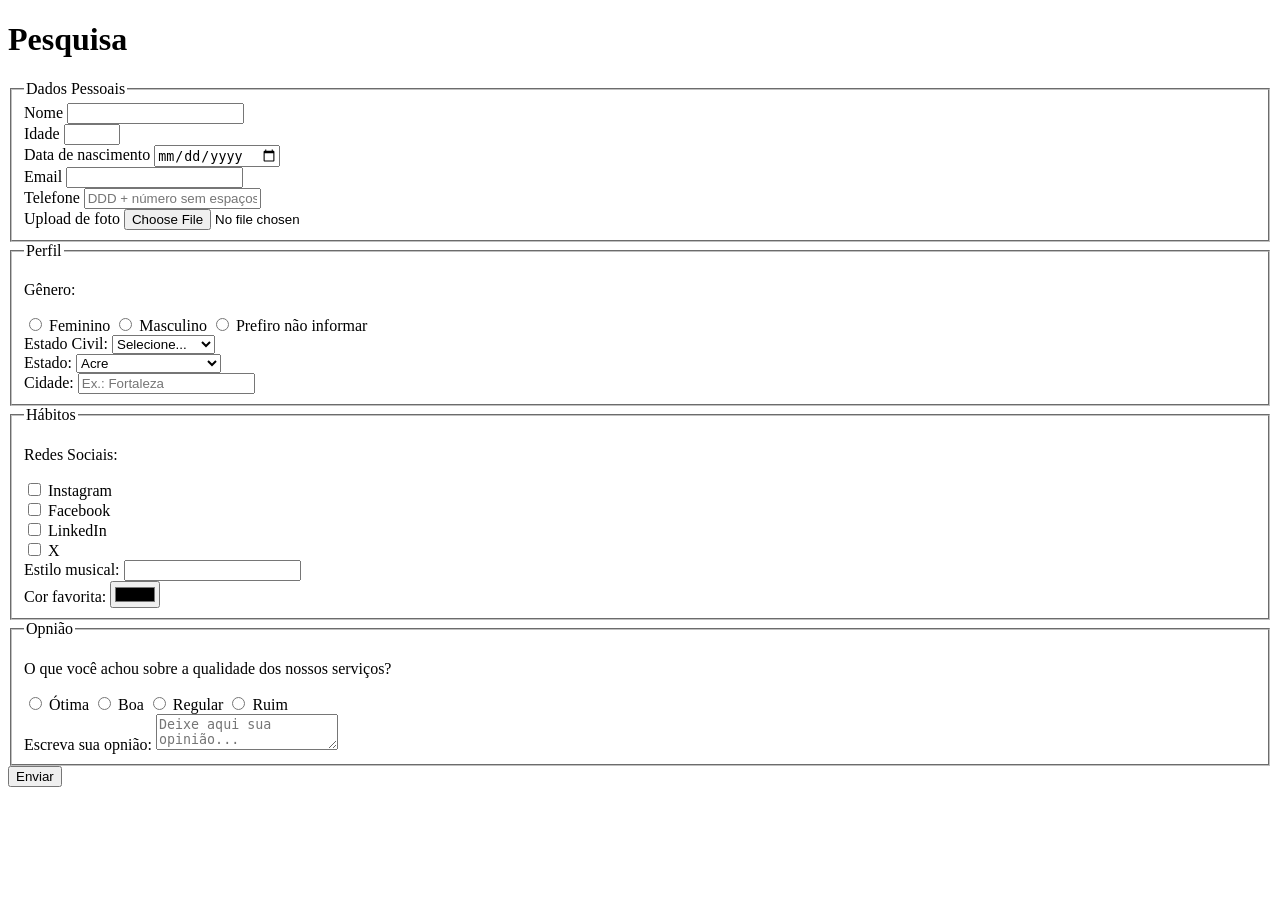
==== culturama/index.html @ 1d3f9b26 "feat: Add opnion and comment" ====
<!DOCTYPE html>
<html lang="pt-br">
  <head>
    <meta charset="UTF-8" />
    <meta name="viewport" content="width=device-width, initial-scale=1.0" />
    <title>Pesquisa Culturama</title>
  </head>
  <body>
    <header>
      <h1>Pesquisa</h1>
    </header>
    <section>
      <form action="" method="get">
        <fieldset>
          <legend>Dados Pessoais</legend>
          <label for="name">Nome</label>
          <input id="name" type="text" name="userName" required />
          <br />
          <label for="age">Idade</label>
          <input id="age" type="number" name="userAge" min="12" max="100" required />
          <br />
          <label for="birthDate">Data de nascimento</label>
          <input id="birthDate" type="date" name="birthDate" />
          <br />
          <label for="email">Email</label>
          <input id="email" type="email" name="userEmail" required />
          <br />
          <label for="phone">Telefone</label>
          <input
          id="phone"
            type="tel"
            name="userPhoneNumber"
            pattern="[0-9]{11}"
            placeholder="DDD + número sem espaços ou hífens"
          />
          <br />
          <label for="image">Upload de foto</label>
          <input id="image" type="file" accept="image/*" name="userImage" />
        </fieldset>

        <fieldset>
          <legend>Perfil</legend>
          <p>Gênero:</p>
          <input id="fem" type="radio" name="userGender" value="Feminino">
          <label for="fem">Feminino</label>
          
          <input id="masc" type="radio" name="userGender" value="Masculino">
          <label for="masc">Masculino</label>
          
          <input id="notInformed" type="radio" name="userGender" value="notInformed">
          <label for="notInformed">Prefiro não informar</label>
          <br>

          <label for="maritalStatus">Estado Civil:</label>
          <select id="maritalStatus" name="userMaritalStatus">
            <option value="notInformed">Selecione...</option>
            <option value="solteiro">Solteiro(a)</option>
            <option value="casado">Casado(a)</option>
            <option value="divorciado">Divorciado(a)</option>
            <option value="casado">União estável</option> 
          </select>
          <br>

          <label for="state">Estado:</label>
          <select id="state" name="userState" required>
            <option value="acre">Acre</option>
            <option value="alagoas">Alagoas</option>
            <option value="amapa">Amapá</option>
            <option value="amazonas">Amazonas</option>
            <option value="bahia">Bahia</option>
            <option value="ceara">Ceará</option>
            <option value="distritoFederal">Distrito Federal</option>
            <option value="espiritoSanto">Espirito Santo</option>
            <option value="goias">Goiás</option>
            <option value="maranhao">Maranhão</option>
            <option value="matoGrossoDoSul">Mato Grosso do Sul</option>
            <option value="matoGrosso">Mato Grosso</option>
            <option value="minasGerais">Minas Gerais</option>
            <option value="para">Pará</option>
            <option value="paraiba">Paraíba</option>
            <option value="parana">Paraná</option>
            <option value="pernambuco">Pernambuco</option>
            <option value="piaui">Piauí</option>
            <option value="rioDeJaneiro">Rio de Janeiro</option>
            <option value="rioGrandeDoNorte">Rio Grande do Norte</option>
            <option value="rioGrandeDoSul">Rio Grande do Sul</option>
            <option value="rondonia">Rondônia</option>
            <option value="roraima">Roraima</option>
            <option value="santaCatarina">Santa Catarina</option>
            <option value="saoPaulo">São Paulo</option>
            <option value="sergipe">Sergipe</option>
            <option value="tocatins">Tocantins</option>
          </select>
          <br>

          <label for="city">Cidade:</label>
          <input id="city" type="text" name="userCity" placeholder="Ex.: Fortaleza" />

        </fieldset>

        <fieldset>
          <legend>Hábitos</legend>
          <p>Redes Sociais:</p>
          <input id="instagram" type="checkbox" name="social" value="instagram">
          <label for="instagram">Instagram</label>
          <br>
          <input id="facebook" type="checkbox" name="social" value="facebook">
          <label for="facebook">Facebook</label>
          <br>
          <input id="linkedin" type="checkbox" name="social" value="linkedin">
          <label for="linkedin">LinkedIn</label>
          <br>
          <input id="X" type="checkbox" name="social" value="X">
          <label for="X">X</label>
          <br>

          <label for="musicStyle">Estilo musical:</label>
          <input type="text" name="userMusicSTyle" id="musicStyle" list="musicTypes">
          <datalist id="musicTypes">
            <option value="Rock">
            <option value="Pop">
            <option value="Sertanejo">
            <option value="Funk">
            <option value="Clássica">
          </datalist>
          <br>

          <label for="favoriteColor">Cor favorita:</label>
          <input type="color" name="userFavoriteColor" id="favoriteColor">
        </fieldset>

        <fieldset>
          <legend>Opnião</legend>
          <p>O que você achou sobre a qualidade dos nossos serviços?</p>
          <input id="otima" type="radio" name="userServiceOpnion" value="otima">
          <label for="otima">Ótima</label>
          <input id="boa" type="radio" name="userServiceOpnion" value="boa">
          <label for="boa">Boa</label>
          <input id="regular" type="radio" name="userServiceOpnion" value="regular">
          <label for="regular">Regular</label>
          <input id="ruim" type="radio" name="userServiceOpnion" value="ruim">
          <label for="ruim">Ruim</label>
          <br>
          
          <label for="comment">Escreva sua opnião:</label>
          <textarea name="userComment" id="comment" placeholder="Deixe aqui sua opinião..."></textarea>
        </fieldset>
        <button type="submit">Enviar</button>
      </form>
    </section>
  </body>
</html>
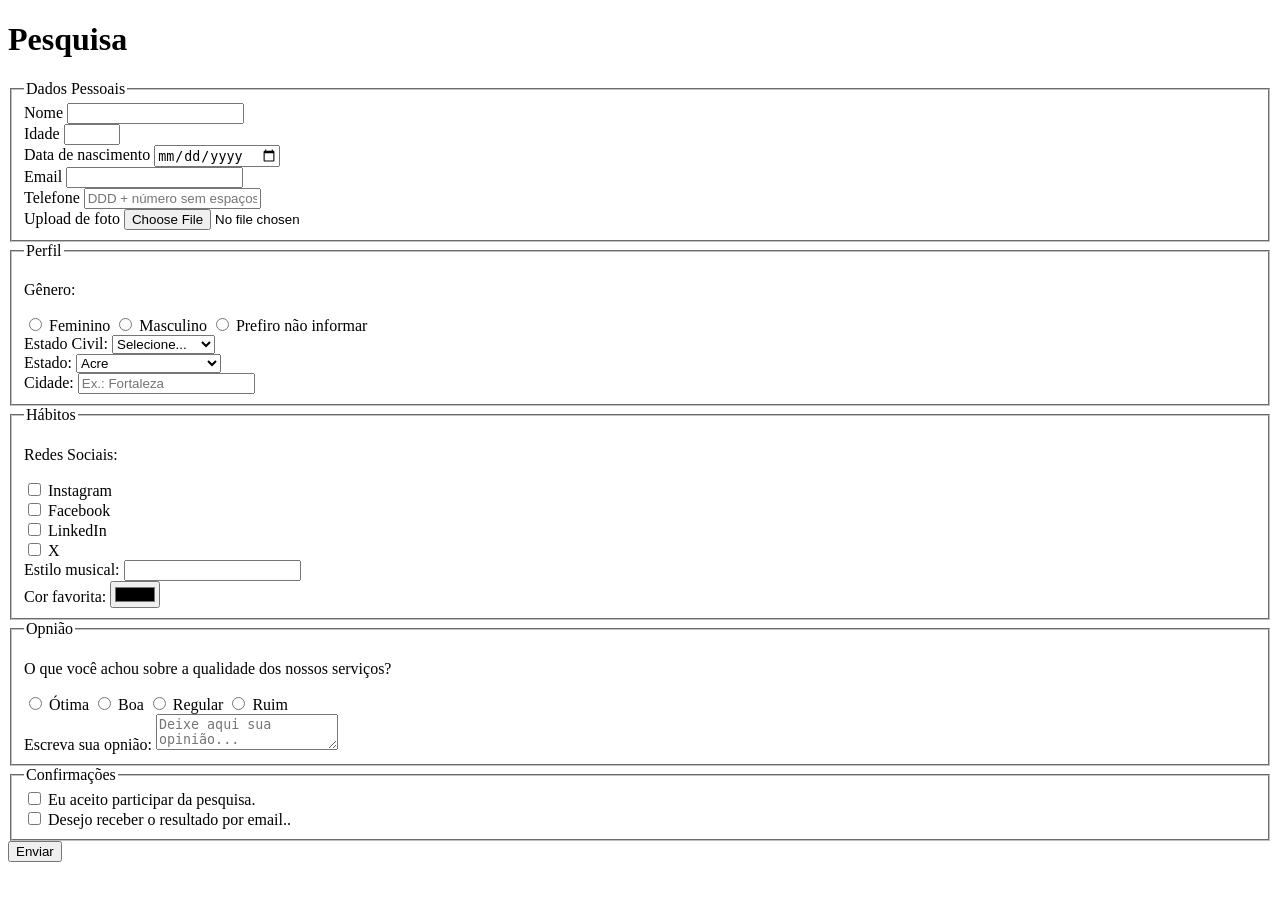
==== commit 6a716797: "add: Add confirmations" ====
--- a/culturama/index.html
+++ b/culturama/index.html
@@ -145,6 +145,16 @@
           <label for="comment">Escreva sua opnião:</label>
           <textarea name="userComment" id="comment" placeholder="Deixe aqui sua opinião..."></textarea>
         </fieldset>
+
+        <fieldset>
+          <legend>Confirmações</legend>
+          <input type="checkbox" name="userLgpd" id="userLgpdTerm" value="accepted" required>
+          <label for="userLgpdTerm">Eu aceito participar da pesquisa.</label>
+          <br>
+
+          <input type="checkbox" name="userGetResult" id="getResult" value="accepted">
+          <label for="getResult">Desejo receber o resultado por email..</label>
+        </fieldset>
         <button type="submit">Enviar</button>
       </form>
     </section>
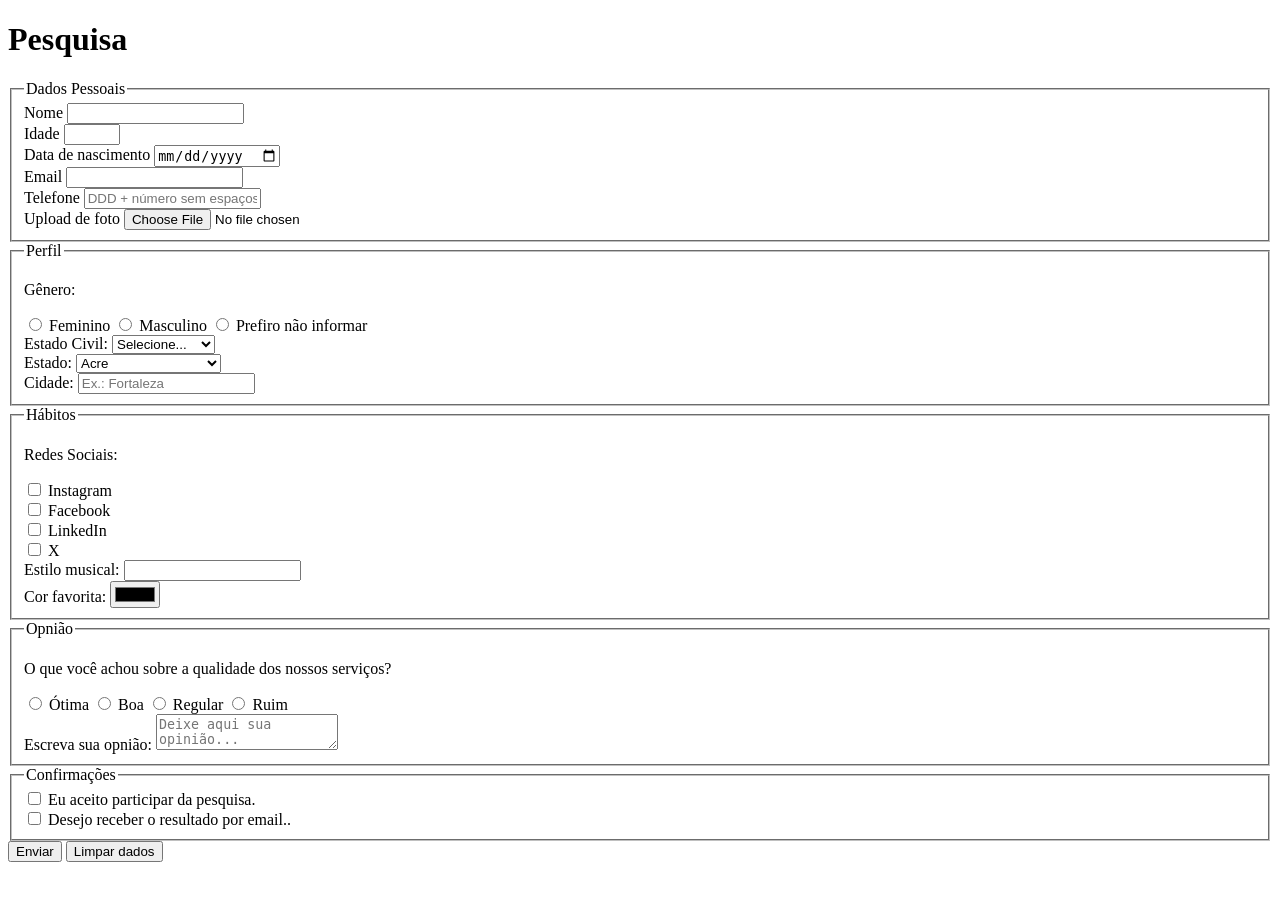
==== commit 414c2f13: "add: Button reset" ====
--- a/culturama/index.html
+++ b/culturama/index.html
@@ -156,6 +156,7 @@
           <label for="getResult">Desejo receber o resultado por email..</label>
         </fieldset>
         <button type="submit">Enviar</button>
+        <button type="reset">Limpar dados</button>
       </form>
     </section>
   </body>
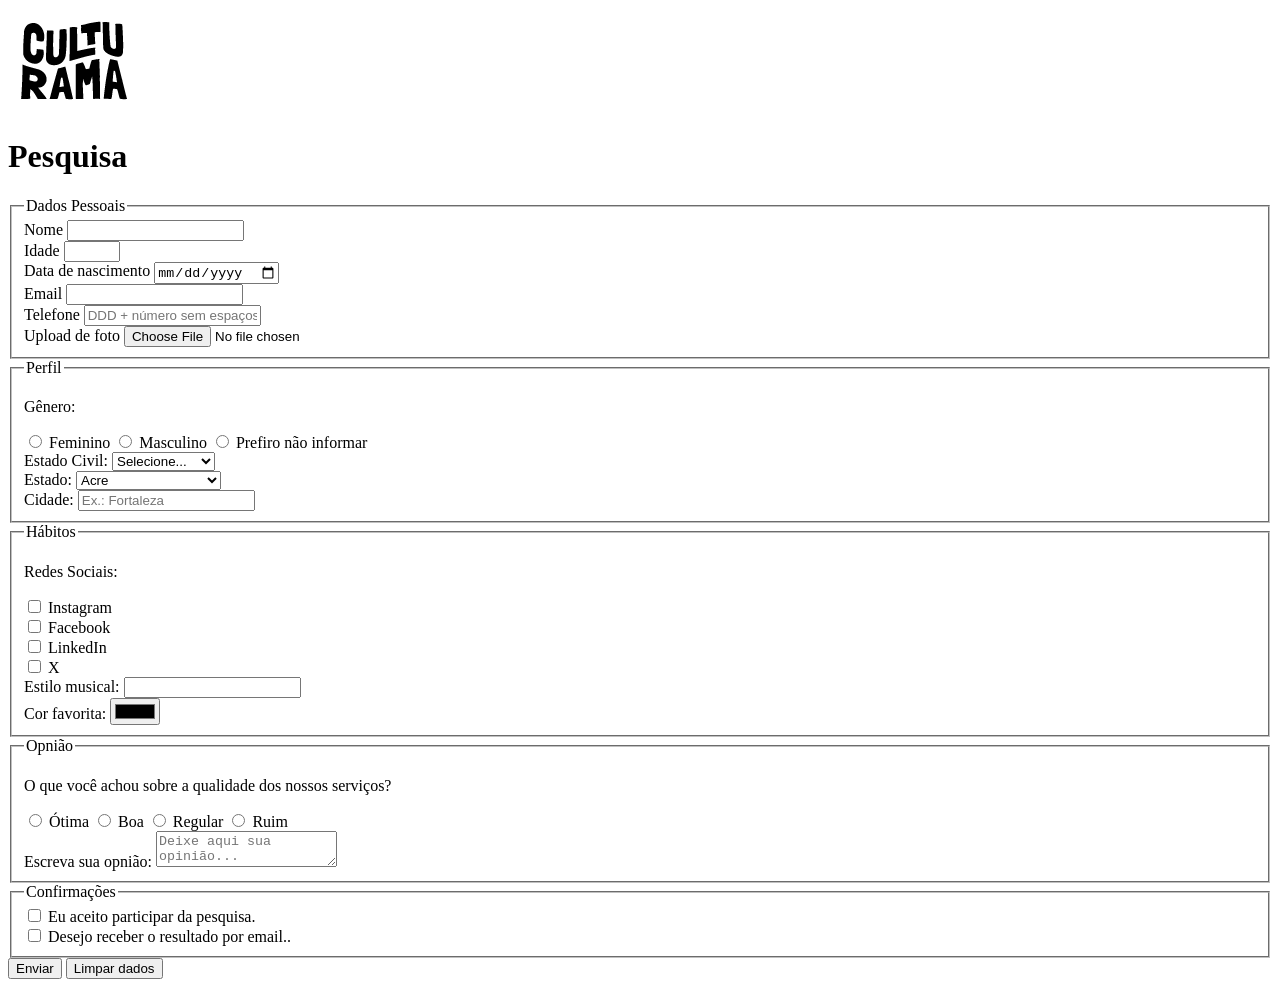
==== commit 5302582d: "feat: Add fonts" ====
--- a/culturama/index.html
+++ b/culturama/index.html
@@ -3,10 +3,19 @@
   <head>
     <meta charset="UTF-8" />
     <meta name="viewport" content="width=device-width, initial-scale=1.0" />
+    <link rel="stylesheet" href="./css/style.css" />
+    <link rel="shortcut icon" href="culturama-favico.png" type="image/png" />
+    <link rel="preconnect" href="https://fonts.googleapis.com" />
+    <link rel="preconnect" href="https://fonts.gstatic.com" crossorigin />
+    <link
+      href="https://fonts.googleapis.com/css2?family=Fjalla+One&family=Work+Sans&display=swap"
+      rel="stylesheet"
+    />
     <title>Pesquisa Culturama</title>
   </head>
   <body>
     <header>
+      <img src="./img/logo-culturama.png" alt="Logo culturama" />
       <h1>Pesquisa</h1>
     </header>
     <section>
@@ -17,7 +26,14 @@
           <input id="name" type="text" name="userName" required />
           <br />
           <label for="age">Idade</label>
-          <input id="age" type="number" name="userAge" min="12" max="100" required />
+          <input
+            id="age"
+            type="number"
+            name="userAge"
+            min="12"
+            max="100"
+            required
+          />
           <br />
           <label for="birthDate">Data de nascimento</label>
           <input id="birthDate" type="date" name="birthDate" />
@@ -27,7 +43,7 @@
           <br />
           <label for="phone">Telefone</label>
           <input
-          id="phone"
+            id="phone"
             type="tel"
             name="userPhoneNumber"
             pattern="[0-9]{11}"
@@ -41,15 +57,20 @@
         <fieldset>
           <legend>Perfil</legend>
           <p>Gênero:</p>
-          <input id="fem" type="radio" name="userGender" value="Feminino">
+          <input id="fem" type="radio" name="userGender" value="Feminino" />
           <label for="fem">Feminino</label>
-          
-          <input id="masc" type="radio" name="userGender" value="Masculino">
+
+          <input id="masc" type="radio" name="userGender" value="Masculino" />
           <label for="masc">Masculino</label>
-          
-          <input id="notInformed" type="radio" name="userGender" value="notInformed">
+
+          <input
+            id="notInformed"
+            type="radio"
+            name="userGender"
+            value="notInformed"
+          />
           <label for="notInformed">Prefiro não informar</label>
-          <br>
+          <br />
 
           <label for="maritalStatus">Estado Civil:</label>
           <select id="maritalStatus" name="userMaritalStatus">
@@ -57,9 +78,9 @@
             <option value="solteiro">Solteiro(a)</option>
             <option value="casado">Casado(a)</option>
             <option value="divorciado">Divorciado(a)</option>
-            <option value="casado">União estável</option> 
+            <option value="casado">União estável</option>
           </select>
-          <br>
+          <br />
 
           <label for="state">Estado:</label>
           <select id="state" name="userState" required>
@@ -91,68 +112,108 @@
             <option value="sergipe">Sergipe</option>
             <option value="tocatins">Tocantins</option>
           </select>
-          <br>
+          <br />
 
           <label for="city">Cidade:</label>
-          <input id="city" type="text" name="userCity" placeholder="Ex.: Fortaleza" />
-
+          <input
+            id="city"
+            type="text"
+            name="userCity"
+            placeholder="Ex.: Fortaleza"
+          />
         </fieldset>
 
         <fieldset>
           <legend>Hábitos</legend>
           <p>Redes Sociais:</p>
-          <input id="instagram" type="checkbox" name="social" value="instagram">
+          <input
+            id="instagram"
+            type="checkbox"
+            name="social"
+            value="instagram"
+          />
           <label for="instagram">Instagram</label>
-          <br>
-          <input id="facebook" type="checkbox" name="social" value="facebook">
+          <br />
+          <input id="facebook" type="checkbox" name="social" value="facebook" />
           <label for="facebook">Facebook</label>
-          <br>
-          <input id="linkedin" type="checkbox" name="social" value="linkedin">
+          <br />
+          <input id="linkedin" type="checkbox" name="social" value="linkedin" />
           <label for="linkedin">LinkedIn</label>
-          <br>
-          <input id="X" type="checkbox" name="social" value="X">
+          <br />
+          <input id="X" type="checkbox" name="social" value="X" />
           <label for="X">X</label>
-          <br>
+          <br />
 
           <label for="musicStyle">Estilo musical:</label>
-          <input type="text" name="userMusicSTyle" id="musicStyle" list="musicTypes">
+          <input
+            type="text"
+            name="userMusicSTyle"
+            id="musicStyle"
+            list="musicTypes"
+          />
           <datalist id="musicTypes">
-            <option value="Rock">
-            <option value="Pop">
-            <option value="Sertanejo">
-            <option value="Funk">
-            <option value="Clássica">
+            <option value="Rock"></option>
+            <option value="Pop"></option>
+            <option value="Sertanejo"></option>
+            <option value="Funk"></option>
+            <option value="Clássica"></option>
           </datalist>
-          <br>
+
+          <br />
 
           <label for="favoriteColor">Cor favorita:</label>
-          <input type="color" name="userFavoriteColor" id="favoriteColor">
+          <input type="color" name="userFavoriteColor" id="favoriteColor" />
         </fieldset>
 
         <fieldset>
           <legend>Opnião</legend>
           <p>O que você achou sobre a qualidade dos nossos serviços?</p>
-          <input id="otima" type="radio" name="userServiceOpnion" value="otima">
+          <input
+            id="otima"
+            type="radio"
+            name="userServiceOpnion"
+            value="otima"
+          />
           <label for="otima">Ótima</label>
-          <input id="boa" type="radio" name="userServiceOpnion" value="boa">
+          <input id="boa" type="radio" name="userServiceOpnion" value="boa" />
           <label for="boa">Boa</label>
-          <input id="regular" type="radio" name="userServiceOpnion" value="regular">
+          <input
+            id="regular"
+            type="radio"
+            name="userServiceOpnion"
+            value="regular"
+          />
           <label for="regular">Regular</label>
-          <input id="ruim" type="radio" name="userServiceOpnion" value="ruim">
+          <input id="ruim" type="radio" name="userServiceOpnion" value="ruim" />
           <label for="ruim">Ruim</label>
-          <br>
-          
+          <br />
+
           <label for="comment">Escreva sua opnião:</label>
-          <textarea name="userComment" id="comment" placeholder="Deixe aqui sua opinião..."></textarea>
+          <textarea
+            name="userComment"
+            id="comment"
+            placeholder="Deixe aqui sua opinião..."
+          ></textarea>
         </fieldset>
 
         <fieldset>
           <legend>Confirmações</legend>
-          <input type="checkbox" name="userLgpd" id="userLgpdTerm" value="accepted" required>
+          <input
+            type="checkbox"
+            name="userLgpd"
+            id="userLgpdTerm"
+            value="accepted"
+            required
+          />
           <label for="userLgpdTerm">Eu aceito participar da pesquisa.</label>
-          <br>
-
-          <input type="checkbox" name="userGetResult" id="getResult" value="accepted">
+          <br />
+
+          <input
+            type="checkbox"
+            name="userGetResult"
+            id="getResult"
+            value="accepted"
+          />
           <label for="getResult">Desejo receber o resultado por email..</label>
         </fieldset>
         <button type="submit">Enviar</button>
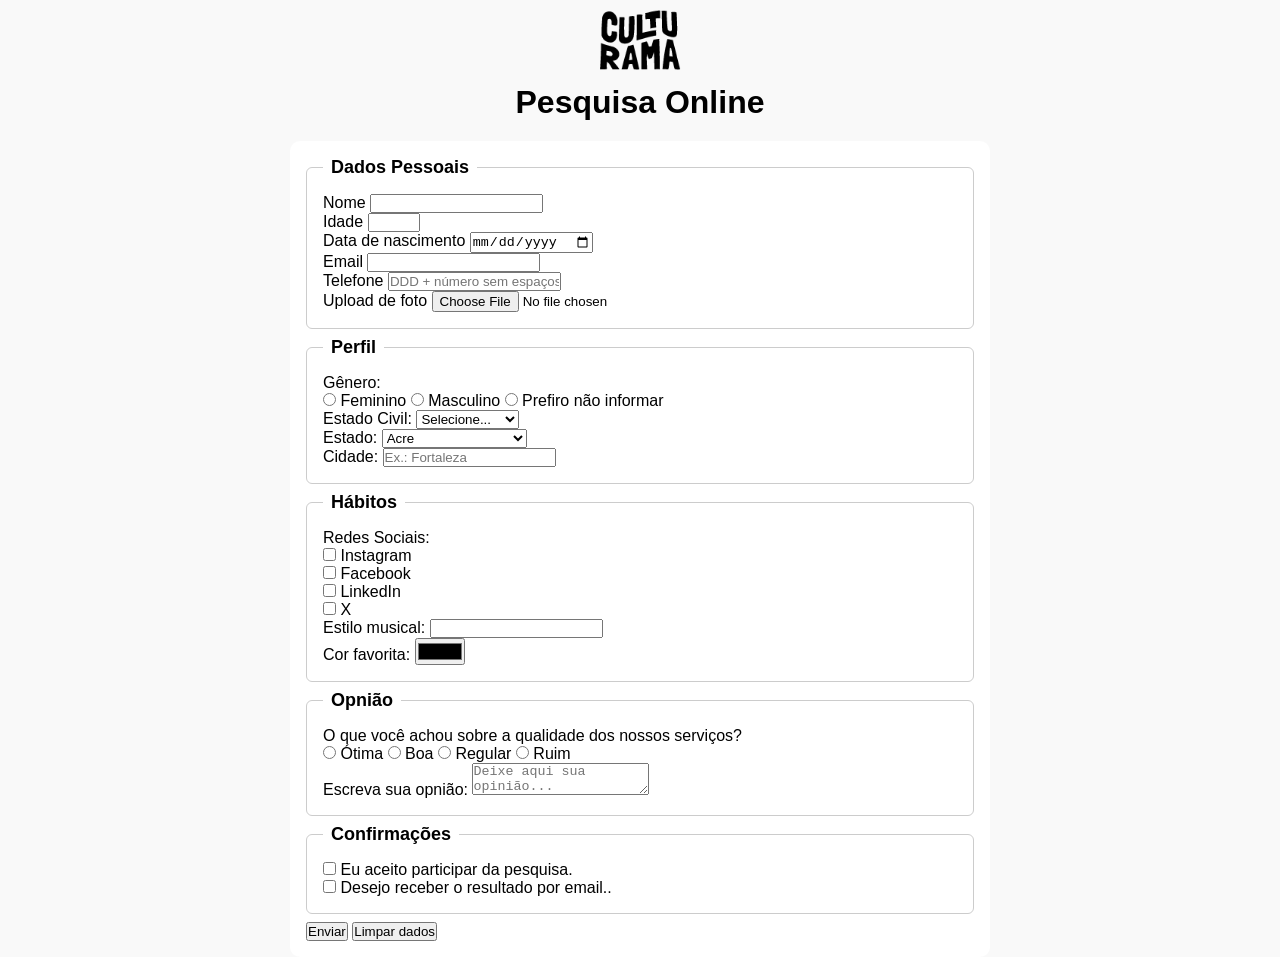
==== commit d286a556: "feat: Inicial style" ====
--- a/culturama/index.html
+++ b/culturama/index.html
@@ -14,211 +14,230 @@
     <title>Pesquisa Culturama</title>
   </head>
   <body>
-    <header>
-      <img src="./img/logo-culturama.png" alt="Logo culturama" />
-      <h1>Pesquisa</h1>
-    </header>
-    <section>
-      <form action="" method="get">
-        <fieldset>
-          <legend>Dados Pessoais</legend>
-          <label for="name">Nome</label>
-          <input id="name" type="text" name="userName" required />
-          <br />
-          <label for="age">Idade</label>
-          <input
-            id="age"
-            type="number"
-            name="userAge"
-            min="12"
-            max="100"
-            required
-          />
-          <br />
-          <label for="birthDate">Data de nascimento</label>
-          <input id="birthDate" type="date" name="birthDate" />
-          <br />
-          <label for="email">Email</label>
-          <input id="email" type="email" name="userEmail" required />
-          <br />
-          <label for="phone">Telefone</label>
-          <input
-            id="phone"
-            type="tel"
-            name="userPhoneNumber"
-            pattern="[0-9]{11}"
-            placeholder="DDD + número sem espaços ou hífens"
-          />
-          <br />
-          <label for="image">Upload de foto</label>
-          <input id="image" type="file" accept="image/*" name="userImage" />
-        </fieldset>
-
-        <fieldset>
-          <legend>Perfil</legend>
-          <p>Gênero:</p>
-          <input id="fem" type="radio" name="userGender" value="Feminino" />
-          <label for="fem">Feminino</label>
-
-          <input id="masc" type="radio" name="userGender" value="Masculino" />
-          <label for="masc">Masculino</label>
-
-          <input
-            id="notInformed"
-            type="radio"
-            name="userGender"
-            value="notInformed"
-          />
-          <label for="notInformed">Prefiro não informar</label>
-          <br />
-
-          <label for="maritalStatus">Estado Civil:</label>
-          <select id="maritalStatus" name="userMaritalStatus">
-            <option value="notInformed">Selecione...</option>
-            <option value="solteiro">Solteiro(a)</option>
-            <option value="casado">Casado(a)</option>
-            <option value="divorciado">Divorciado(a)</option>
-            <option value="casado">União estável</option>
-          </select>
-          <br />
-
-          <label for="state">Estado:</label>
-          <select id="state" name="userState" required>
-            <option value="acre">Acre</option>
-            <option value="alagoas">Alagoas</option>
-            <option value="amapa">Amapá</option>
-            <option value="amazonas">Amazonas</option>
-            <option value="bahia">Bahia</option>
-            <option value="ceara">Ceará</option>
-            <option value="distritoFederal">Distrito Federal</option>
-            <option value="espiritoSanto">Espirito Santo</option>
-            <option value="goias">Goiás</option>
-            <option value="maranhao">Maranhão</option>
-            <option value="matoGrossoDoSul">Mato Grosso do Sul</option>
-            <option value="matoGrosso">Mato Grosso</option>
-            <option value="minasGerais">Minas Gerais</option>
-            <option value="para">Pará</option>
-            <option value="paraiba">Paraíba</option>
-            <option value="parana">Paraná</option>
-            <option value="pernambuco">Pernambuco</option>
-            <option value="piaui">Piauí</option>
-            <option value="rioDeJaneiro">Rio de Janeiro</option>
-            <option value="rioGrandeDoNorte">Rio Grande do Norte</option>
-            <option value="rioGrandeDoSul">Rio Grande do Sul</option>
-            <option value="rondonia">Rondônia</option>
-            <option value="roraima">Roraima</option>
-            <option value="santaCatarina">Santa Catarina</option>
-            <option value="saoPaulo">São Paulo</option>
-            <option value="sergipe">Sergipe</option>
-            <option value="tocatins">Tocantins</option>
-          </select>
-          <br />
-
-          <label for="city">Cidade:</label>
-          <input
-            id="city"
-            type="text"
-            name="userCity"
-            placeholder="Ex.: Fortaleza"
-          />
-        </fieldset>
-
-        <fieldset>
-          <legend>Hábitos</legend>
-          <p>Redes Sociais:</p>
-          <input
-            id="instagram"
-            type="checkbox"
-            name="social"
-            value="instagram"
-          />
-          <label for="instagram">Instagram</label>
-          <br />
-          <input id="facebook" type="checkbox" name="social" value="facebook" />
-          <label for="facebook">Facebook</label>
-          <br />
-          <input id="linkedin" type="checkbox" name="social" value="linkedin" />
-          <label for="linkedin">LinkedIn</label>
-          <br />
-          <input id="X" type="checkbox" name="social" value="X" />
-          <label for="X">X</label>
-          <br />
-
-          <label for="musicStyle">Estilo musical:</label>
-          <input
-            type="text"
-            name="userMusicSTyle"
-            id="musicStyle"
-            list="musicTypes"
-          />
-          <datalist id="musicTypes">
-            <option value="Rock"></option>
-            <option value="Pop"></option>
-            <option value="Sertanejo"></option>
-            <option value="Funk"></option>
-            <option value="Clássica"></option>
-          </datalist>
-
-          <br />
-
-          <label for="favoriteColor">Cor favorita:</label>
-          <input type="color" name="userFavoriteColor" id="favoriteColor" />
-        </fieldset>
-
-        <fieldset>
-          <legend>Opnião</legend>
-          <p>O que você achou sobre a qualidade dos nossos serviços?</p>
-          <input
-            id="otima"
-            type="radio"
-            name="userServiceOpnion"
-            value="otima"
-          />
-          <label for="otima">Ótima</label>
-          <input id="boa" type="radio" name="userServiceOpnion" value="boa" />
-          <label for="boa">Boa</label>
-          <input
-            id="regular"
-            type="radio"
-            name="userServiceOpnion"
-            value="regular"
-          />
-          <label for="regular">Regular</label>
-          <input id="ruim" type="radio" name="userServiceOpnion" value="ruim" />
-          <label for="ruim">Ruim</label>
-          <br />
-
-          <label for="comment">Escreva sua opnião:</label>
-          <textarea
-            name="userComment"
-            id="comment"
-            placeholder="Deixe aqui sua opinião..."
-          ></textarea>
-        </fieldset>
-
-        <fieldset>
-          <legend>Confirmações</legend>
-          <input
-            type="checkbox"
-            name="userLgpd"
-            id="userLgpdTerm"
-            value="accepted"
-            required
-          />
-          <label for="userLgpdTerm">Eu aceito participar da pesquisa.</label>
-          <br />
-
-          <input
-            type="checkbox"
-            name="userGetResult"
-            id="getResult"
-            value="accepted"
-          />
-          <label for="getResult">Desejo receber o resultado por email..</label>
-        </fieldset>
-        <button type="submit">Enviar</button>
-        <button type="reset">Limpar dados</button>
-      </form>
-    </section>
+    <main>
+      <header>
+        <img src="./img/logo-culturama.png" alt="Logo culturama" />
+        <h1>Pesquisa Online</h1>
+      </header>
+      <section>
+        <form action="" method="get">
+          <fieldset>
+            <legend>Dados Pessoais</legend>
+            <label for="name">Nome</label>
+            <input id="name" type="text" name="userName" required />
+            <br />
+            <label for="age">Idade</label>
+            <input
+              id="age"
+              type="number"
+              name="userAge"
+              min="12"
+              max="100"
+              required
+            />
+            <br />
+            <label for="birthDate">Data de nascimento</label>
+            <input id="birthDate" type="date" name="birthDate" />
+            <br />
+            <label for="email">Email</label>
+            <input id="email" type="email" name="userEmail" required />
+            <br />
+            <label for="phone">Telefone</label>
+            <input
+              id="phone"
+              type="tel"
+              name="userPhoneNumber"
+              pattern="[0-9]{11}"
+              placeholder="DDD + número sem espaços ou hífens"
+            />
+            <br />
+            <label for="image">Upload de foto</label>
+            <input id="image" type="file" accept="image/*" name="userImage" />
+          </fieldset>
+
+          <fieldset>
+            <legend>Perfil</legend>
+            <p>Gênero:</p>
+            <input id="fem" type="radio" name="userGender" value="Feminino" />
+            <label for="fem">Feminino</label>
+
+            <input id="masc" type="radio" name="userGender" value="Masculino" />
+            <label for="masc">Masculino</label>
+
+            <input
+              id="notInformed"
+              type="radio"
+              name="userGender"
+              value="notInformed"
+            />
+            <label for="notInformed">Prefiro não informar</label>
+            <br />
+
+            <label for="maritalStatus">Estado Civil:</label>
+            <select id="maritalStatus" name="userMaritalStatus">
+              <option value="notInformed">Selecione...</option>
+              <option value="solteiro">Solteiro(a)</option>
+              <option value="casado">Casado(a)</option>
+              <option value="divorciado">Divorciado(a)</option>
+              <option value="casado">União estável</option>
+            </select>
+            <br />
+
+            <label for="state">Estado:</label>
+            <select id="state" name="userState" required>
+              <option value="acre">Acre</option>
+              <option value="alagoas">Alagoas</option>
+              <option value="amapa">Amapá</option>
+              <option value="amazonas">Amazonas</option>
+              <option value="bahia">Bahia</option>
+              <option value="ceara">Ceará</option>
+              <option value="distritoFederal">Distrito Federal</option>
+              <option value="espiritoSanto">Espirito Santo</option>
+              <option value="goias">Goiás</option>
+              <option value="maranhao">Maranhão</option>
+              <option value="matoGrossoDoSul">Mato Grosso do Sul</option>
+              <option value="matoGrosso">Mato Grosso</option>
+              <option value="minasGerais">Minas Gerais</option>
+              <option value="para">Pará</option>
+              <option value="paraiba">Paraíba</option>
+              <option value="parana">Paraná</option>
+              <option value="pernambuco">Pernambuco</option>
+              <option value="piaui">Piauí</option>
+              <option value="rioDeJaneiro">Rio de Janeiro</option>
+              <option value="rioGrandeDoNorte">Rio Grande do Norte</option>
+              <option value="rioGrandeDoSul">Rio Grande do Sul</option>
+              <option value="rondonia">Rondônia</option>
+              <option value="roraima">Roraima</option>
+              <option value="santaCatarina">Santa Catarina</option>
+              <option value="saoPaulo">São Paulo</option>
+              <option value="sergipe">Sergipe</option>
+              <option value="tocatins">Tocantins</option>
+            </select>
+            <br />
+
+            <label for="city">Cidade:</label>
+            <input
+              id="city"
+              type="text"
+              name="userCity"
+              placeholder="Ex.: Fortaleza"
+            />
+          </fieldset>
+
+          <fieldset>
+            <legend>Hábitos</legend>
+            <p>Redes Sociais:</p>
+            <input
+              id="instagram"
+              type="checkbox"
+              name="social"
+              value="instagram"
+            />
+            <label for="instagram">Instagram</label>
+            <br />
+            <input
+              id="facebook"
+              type="checkbox"
+              name="social"
+              value="facebook"
+            />
+            <label for="facebook">Facebook</label>
+            <br />
+            <input
+              id="linkedin"
+              type="checkbox"
+              name="social"
+              value="linkedin"
+            />
+            <label for="linkedin">LinkedIn</label>
+            <br />
+            <input id="X" type="checkbox" name="social" value="X" />
+            <label for="X">X</label>
+            <br />
+
+            <label for="musicStyle">Estilo musical:</label>
+            <input
+              type="text"
+              name="userMusicSTyle"
+              id="musicStyle"
+              list="musicTypes"
+            />
+            <datalist id="musicTypes">
+              <option value="Rock"></option>
+              <option value="Pop"></option>
+              <option value="Sertanejo"></option>
+              <option value="Funk"></option>
+              <option value="Clássica"></option>
+            </datalist>
+
+            <br />
+
+            <label for="favoriteColor">Cor favorita:</label>
+            <input type="color" name="userFavoriteColor" id="favoriteColor" />
+          </fieldset>
+
+          <fieldset>
+            <legend>Opnião</legend>
+            <p>O que você achou sobre a qualidade dos nossos serviços?</p>
+            <input
+              id="otima"
+              type="radio"
+              name="userServiceOpnion"
+              value="otima"
+            />
+            <label for="otima">Ótima</label>
+            <input id="boa" type="radio" name="userServiceOpnion" value="boa" />
+            <label for="boa">Boa</label>
+            <input
+              id="regular"
+              type="radio"
+              name="userServiceOpnion"
+              value="regular"
+            />
+            <label for="regular">Regular</label>
+            <input
+              id="ruim"
+              type="radio"
+              name="userServiceOpnion"
+              value="ruim"
+            />
+            <label for="ruim">Ruim</label>
+            <br />
+
+            <label for="comment">Escreva sua opnião:</label>
+            <textarea
+              name="userComment"
+              id="comment"
+              placeholder="Deixe aqui sua opinião..."
+            ></textarea>
+          </fieldset>
+
+          <fieldset>
+            <legend>Confirmações</legend>
+            <input
+              type="checkbox"
+              name="userLgpd"
+              id="userLgpdTerm"
+              value="accepted"
+              required
+            />
+            <label for="userLgpdTerm">Eu aceito participar da pesquisa.</label>
+            <br />
+
+            <input
+              type="checkbox"
+              name="userGetResult"
+              id="getResult"
+              value="accepted"
+            />
+            <label for="getResult"
+              >Desejo receber o resultado por email..</label
+            >
+          </fieldset>
+          <button type="submit">Enviar</button>
+          <button type="reset">Limpar dados</button>
+        </form>
+      </section>
+    </main>
   </body>
 </html>
--- a/culturama/css/style.css
+++ b/culturama/css/style.css
@@ -0,0 +1,48 @@
+*{
+  margin: 0;
+  padding: 0;
+  box-sizing: border-box;
+}
+
+body{
+  background-color: #f9f9f9;
+  font-family: 'Work Sans', sans-serif;
+}
+
+main{
+  width: 100%;
+  max-width: 700px;
+  margin: 0 auto;
+}
+
+header{
+  text-align: center;
+  margin-bottom: 20px;
+}
+
+img{
+  width: 100px;
+}
+
+h1{
+  font-family: 'Fjalla One', sans-serif;
+}
+
+form{
+  background-color: white;
+  padding: 16px;
+  border-radius: 10px;
+}
+
+fieldset{
+  padding: 16px;
+  border: 1px solid #cccccc;
+  border-radius: 6px;
+  margin-bottom: 8px;
+}
+
+legend{
+  font-weight: bold;
+  padding: 0 8px;
+  font-size: 18px;
+}
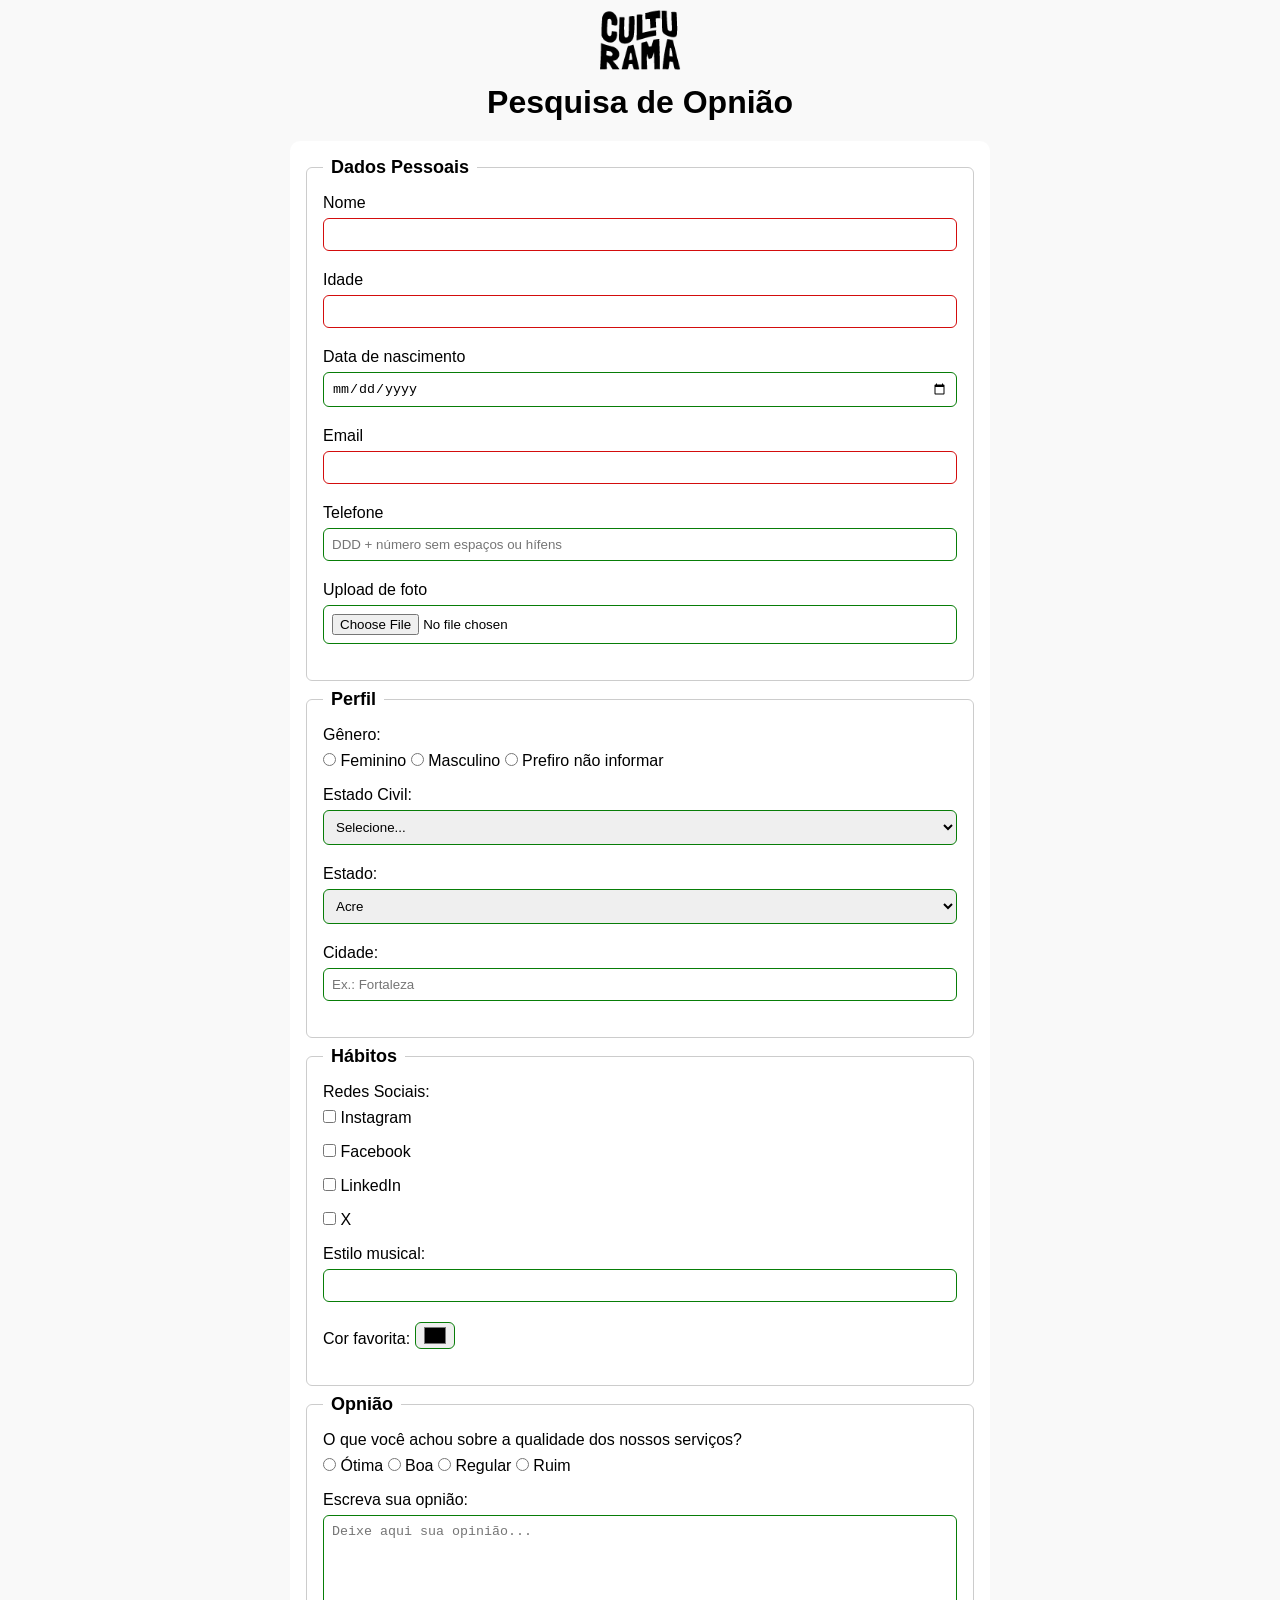
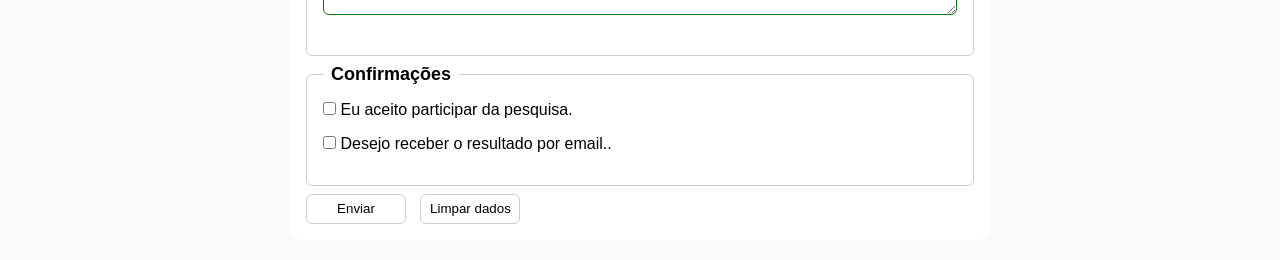
==== commit 2959e68a: "feat: Style inputs" ====
--- a/culturama/index.html
+++ b/culturama/index.html
@@ -17,7 +17,7 @@
     <main>
       <header>
         <img src="./img/logo-culturama.png" alt="Logo culturama" />
-        <h1>Pesquisa Online</h1>
+        <h1>Pesquisa de Opnião</h1>
       </header>
       <section>
         <form action="" method="get">
--- a/culturama/css/style.css
+++ b/culturama/css/style.css
@@ -28,10 +28,15 @@
   font-family: 'Fjalla One', sans-serif;
 }
 
+p{
+  margin-bottom: 8px;
+}
+
 form{
   background-color: white;
   padding: 16px;
   border-radius: 10px;
+  margin-bottom: 20px;
 }
 
 fieldset{
@@ -45,4 +50,64 @@
   font-weight: bold;
   padding: 0 8px;
   font-size: 18px;
+}
+
+input, select, textarea{
+  border: 1px solid #cccccc;
+  border-radius: 6px;
+  width: 100%;
+  padding: 8px;
+  margin-bottom: 20px;
+}
+
+textarea{
+  resize: vertical;
+  min-height: 100px;
+}
+
+input[type="radio"],
+input[type="checkbox"]{
+  width: auto;
+}
+
+input[type="color"]{
+  width: 40px;
+  padding: 0 6px;
+}
+
+label{
+  display: inline-block;
+  margin-bottom: 6px;
+}
+
+input:invalid,
+select:invalid,
+textarea:invalid{
+  border-color: #d30d0d;
+}
+
+input:valid,
+select:valid,
+textarea:valid{
+  border-color: #087d08;
+}
+
+button{
+  width: 100px;
+  height: 30px;
+  margin-right: 10px;
+  background-color: white;
+  border: 1px solid #cccccc;
+  border-radius: 6px;
+  cursor: pointer;
+}
+
+button[type="submit"]:hover{
+  background-color: #087d08;
+  color: white;
+}
+
+button[type="reset"]:hover{
+  background-color: #ff5112;
+  color: white;
 }
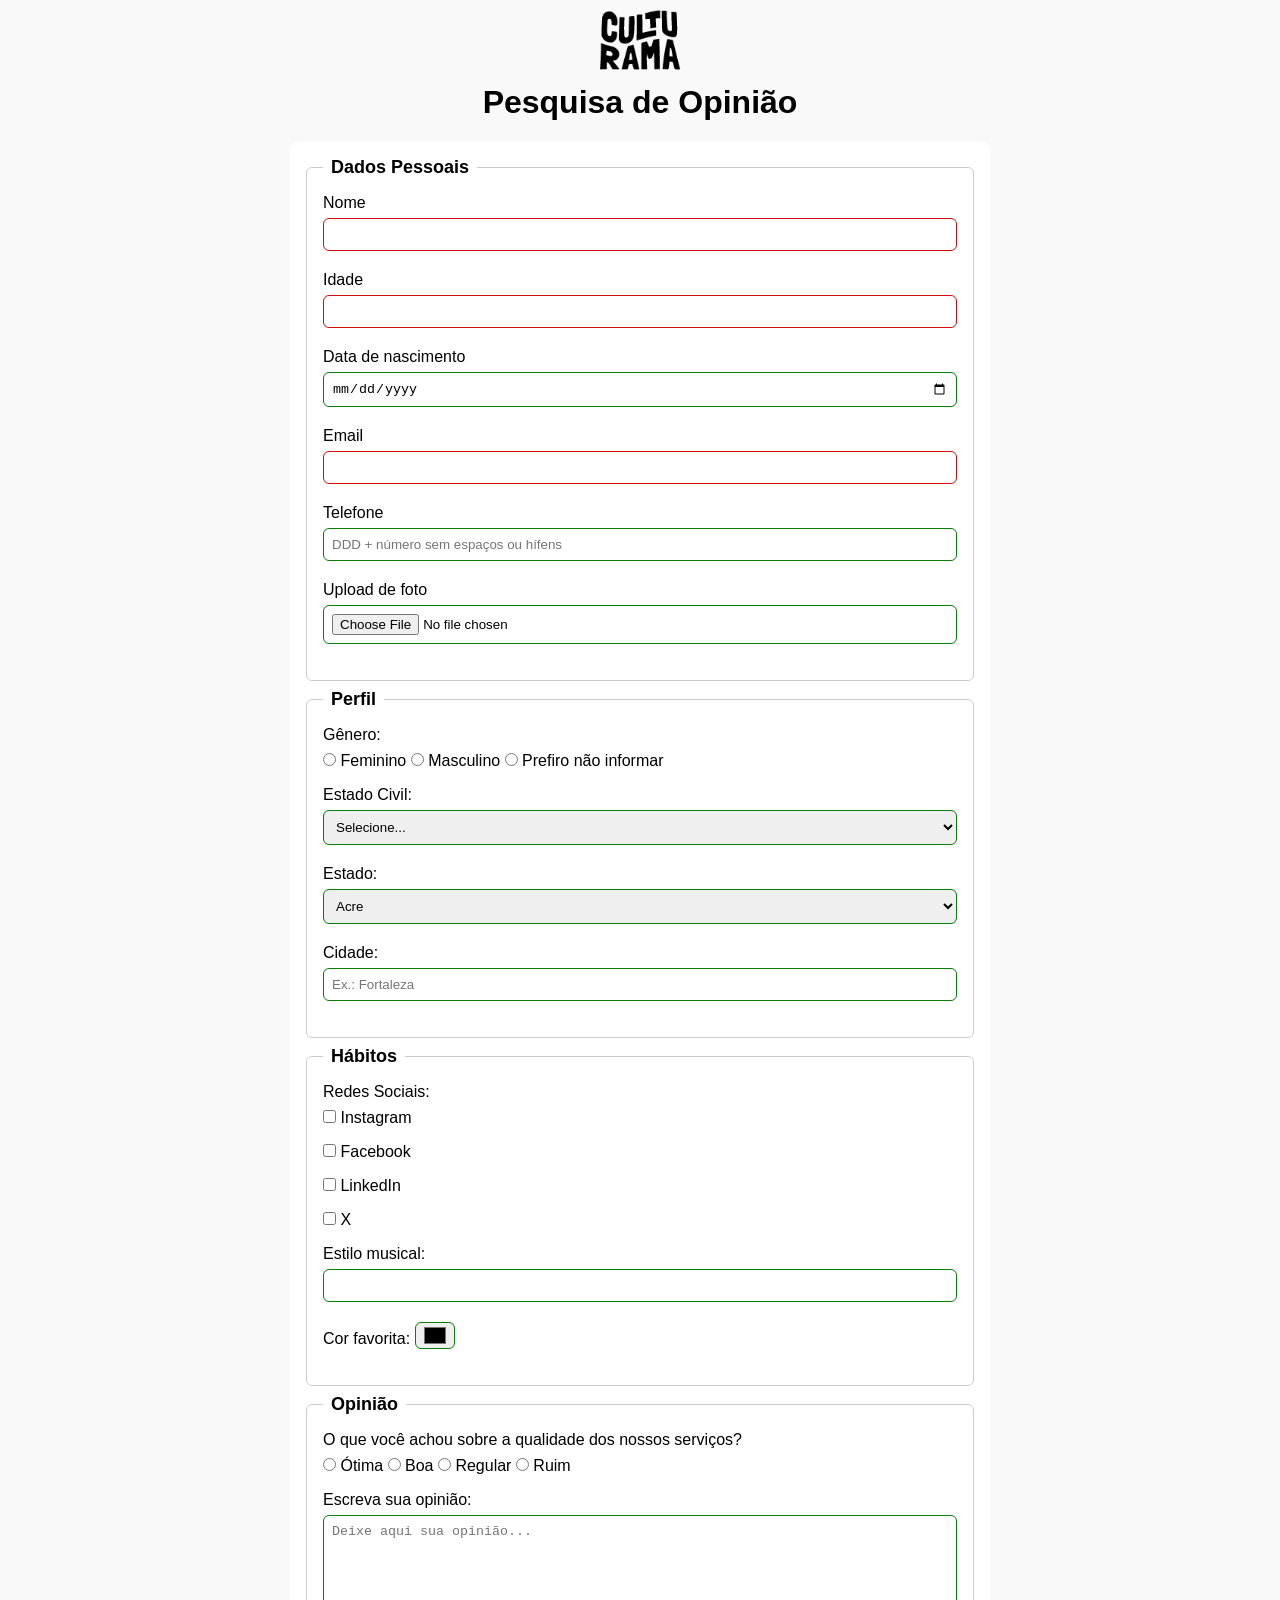
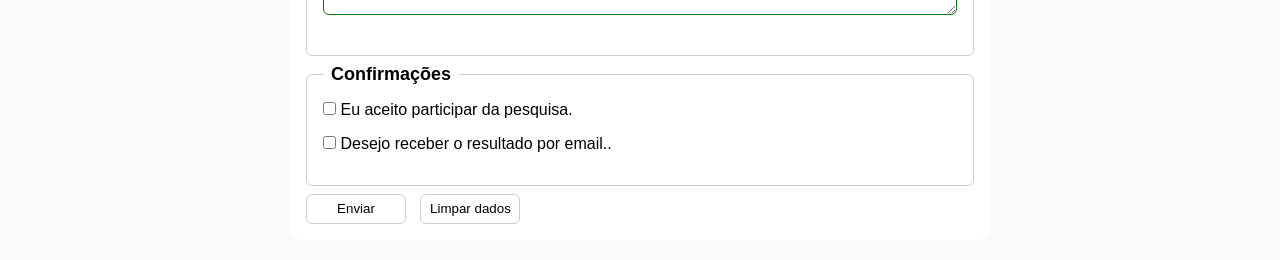
==== commit d008f599: "feat: Add page success" ====
--- a/culturama/index.html
+++ b/culturama/index.html
@@ -17,10 +17,10 @@
     <main>
       <header>
         <img src="./img/logo-culturama.png" alt="Logo culturama" />
-        <h1>Pesquisa de Opnião</h1>
+        <h1>Pesquisa de Opinião</h1>
       </header>
       <section>
-        <form action="" method="get">
+        <form action="./sucesso.html" method="get">
           <fieldset>
             <legend>Dados Pessoais</legend>
             <label for="name">Nome</label>
@@ -177,34 +177,34 @@
           </fieldset>
 
           <fieldset>
-            <legend>Opnião</legend>
+            <legend>Opinião</legend>
             <p>O que você achou sobre a qualidade dos nossos serviços?</p>
             <input
               id="otima"
               type="radio"
-              name="userServiceOpnion"
+              name="userServiceOpinion"
               value="otima"
             />
             <label for="otima">Ótima</label>
-            <input id="boa" type="radio" name="userServiceOpnion" value="boa" />
+            <input id="boa" type="radio" name="userServiceOpinion" value="boa" />
             <label for="boa">Boa</label>
             <input
               id="regular"
               type="radio"
-              name="userServiceOpnion"
+              name="userServiceOpinion"
               value="regular"
             />
             <label for="regular">Regular</label>
             <input
               id="ruim"
               type="radio"
-              name="userServiceOpnion"
+              name="userServiceOpinion"
               value="ruim"
             />
             <label for="ruim">Ruim</label>
             <br />
 
-            <label for="comment">Escreva sua opnião:</label>
+            <label for="comment">Escreva sua opinião:</label>
             <textarea
               name="userComment"
               id="comment"
--- a/culturama/css/style.css
+++ b/culturama/css/style.css
@@ -26,6 +26,11 @@
 
 h1{
   font-family: 'Fjalla One', sans-serif;
+}
+
+#success{
+  text-align: center;
+  margin: 50px;
 }
 
 p{
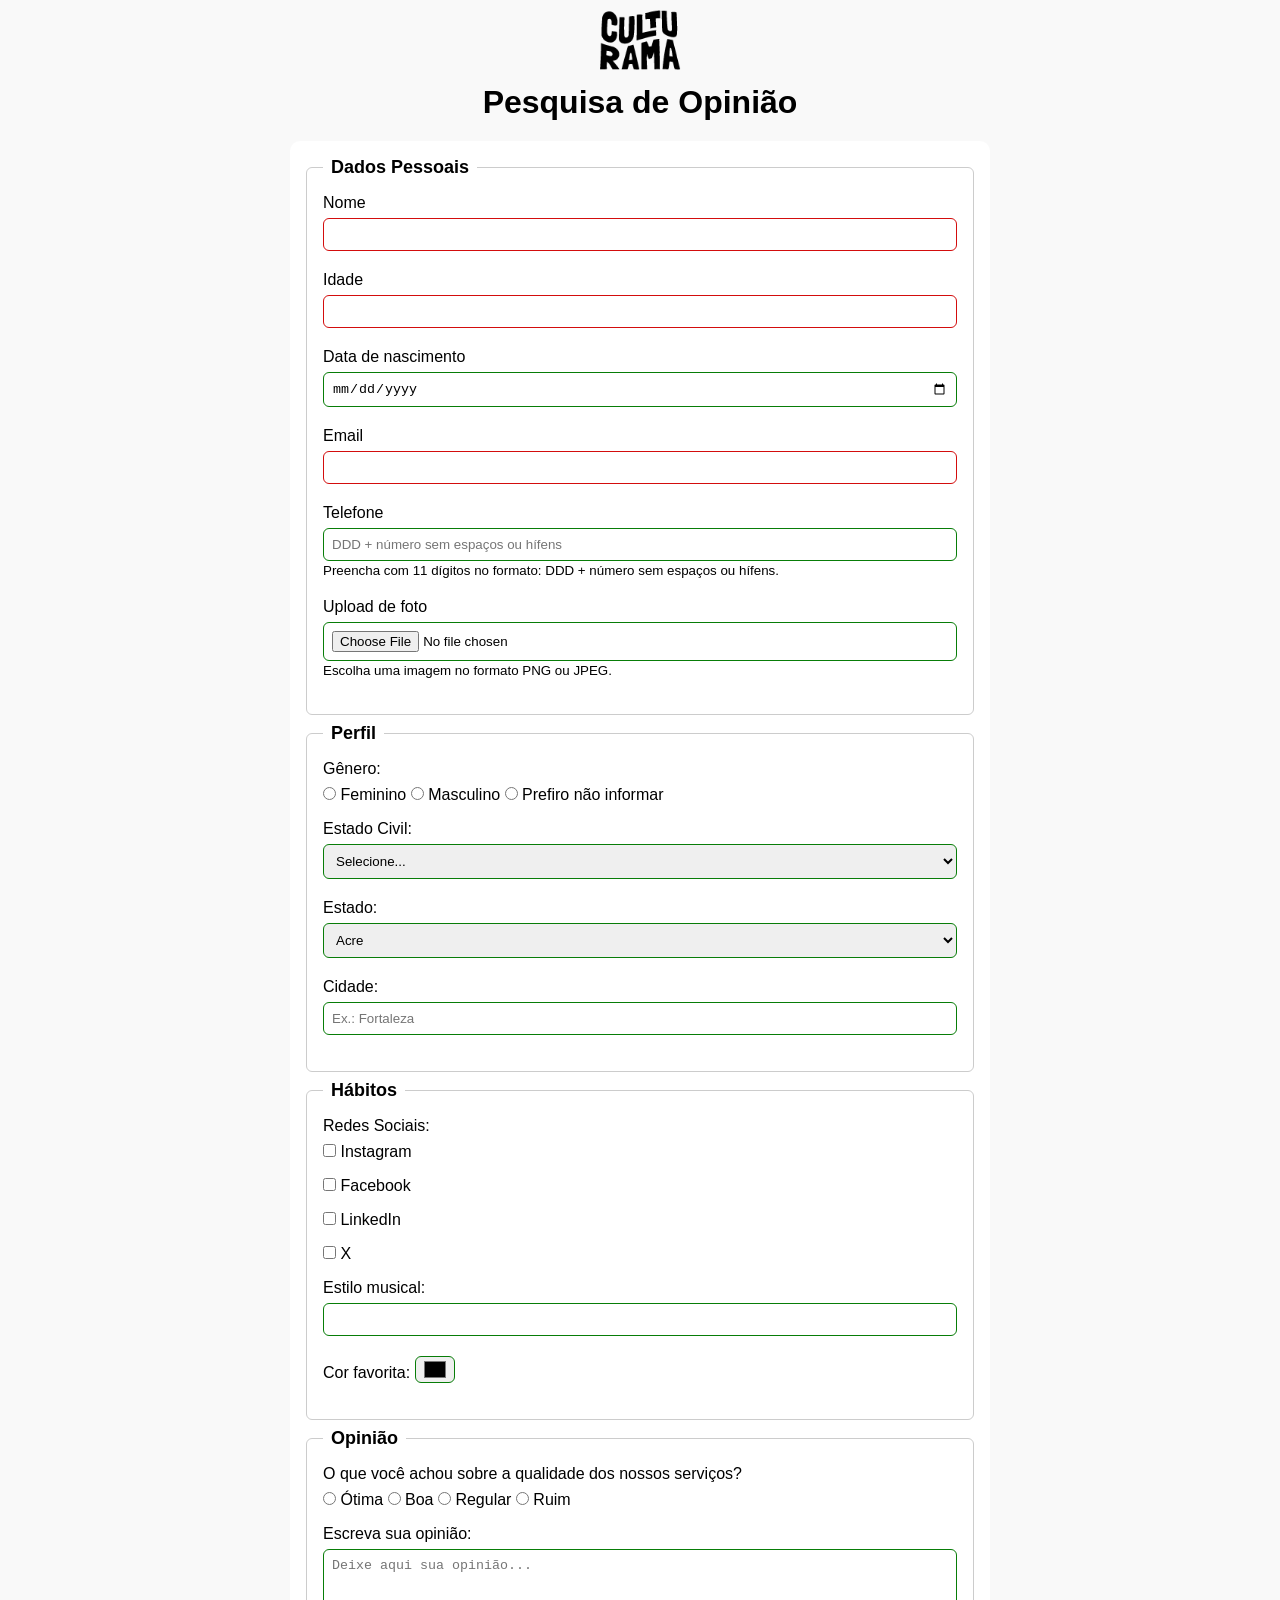
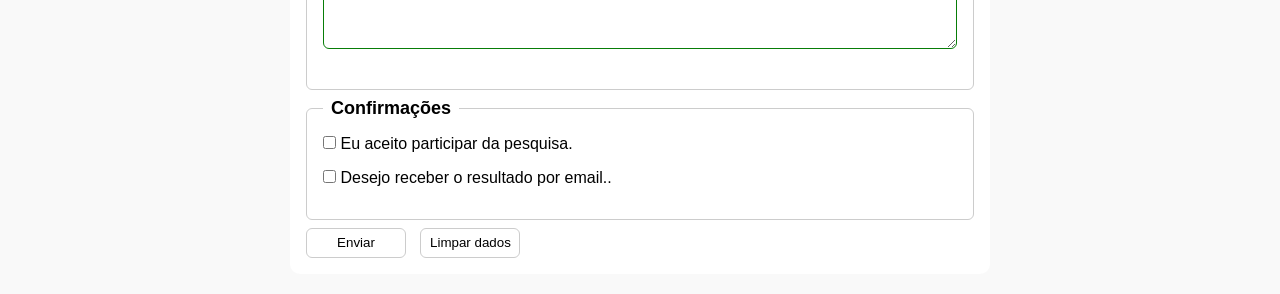
==== commit d229590d: "feat: Add aria elements" ====
--- a/culturama/index.html
+++ b/culturama/index.html
@@ -49,10 +49,13 @@
               name="userPhoneNumber"
               pattern="[0-9]{11}"
               placeholder="DDD + número sem espaços ou hífens"
-            />
+              aria-describedby="phoneHelp"
+            />
+            <small id="phoneHelp">Preencha com 11 dígitos no formato: DDD + número sem espaços ou hífens.</small>
             <br />
             <label for="image">Upload de foto</label>
-            <input id="image" type="file" accept="image/*" name="userImage" />
+            <input id="image" type="file" accept="image/*" name="userImage" aria-describedby="imageHelp"/>
+            <small id="imageHelp">Escolha uma imagem no formato PNG ou JPEG.</small>
           </fieldset>
 
           <fieldset>
@@ -234,8 +237,8 @@
               >Desejo receber o resultado por email..</label
             >
           </fieldset>
-          <button type="submit">Enviar</button>
-          <button type="reset">Limpar dados</button>
+          <button type="submit" aria-label="Enviar dados do formulário">Enviar</button>
+          <button type="reset" aria-label="Limpar dados do formulário">Limpar dados</button>
         </form>
       </section>
     </main>
--- a/culturama/css/style.css
+++ b/culturama/css/style.css
@@ -85,6 +85,16 @@
   margin-bottom: 6px;
 }
 
+input[type="tel"],
+input[type="file"]{
+  margin-bottom: 0;
+}
+
+small{
+  display: inline-block;
+  margin-bottom: 20px;
+}
+
 input:invalid,
 select:invalid,
 textarea:invalid{
